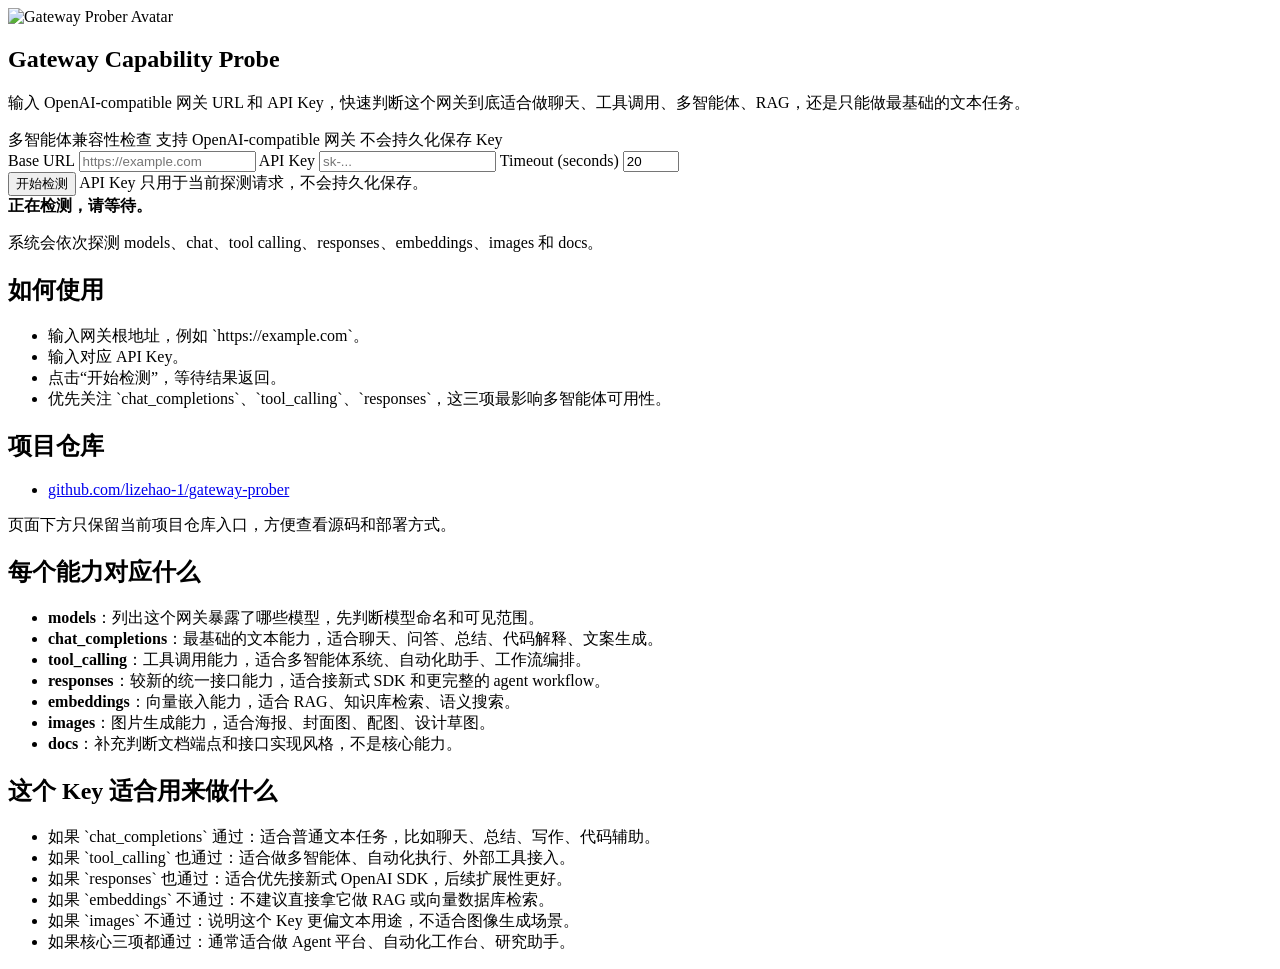
==== cf-pages/public/index.html @ f3cc96f8 "Add Chinese docs and vector avatar" ====
<!doctype html>
<html lang="zh-CN">
<head>
  <meta charset="utf-8">
  <meta name="viewport" content="width=device-width, initial-scale=1">
  <title>Gateway Capability Probe</title>
  <link rel="icon" type="image/svg+xml" href="/avatar.svg">
  <link rel="stylesheet" href="/styles.css">
</head>
<body>
  <main class="shell">
    <section class="hero">
      <div class="hero-header">
        <img class="avatar" src="/avatar.svg" alt="Gateway Prober Avatar">
        <div>
          <h1>Gateway Capability Probe</h1>
          <p class="sub">输入 OpenAI-compatible 网关 URL 和 API Key，快速判断这个网关到底适合做聊天、工具调用、多智能体、RAG，还是只能做最基础的文本任务。</p>
        </div>
      </div>
      <div class="hero-chips">
        <span class="chip">多智能体兼容性检查</span>
        <span class="chip">支持 OpenAI-compatible 网关</span>
        <span class="chip">不会持久化保存 Key</span>
      </div>
    </section>

    <section class="panel">
      <form id="probe-form">
        <div class="grid">
          <label>
            Base URL
            <input id="base-url" name="base_url" placeholder="https://example.com" required>
          </label>
          <label>
            API Key
            <input id="api-key" name="api_key" type="password" placeholder="sk-..." required>
          </label>
          <label>
            Timeout (seconds)
            <input id="timeout" name="timeout" type="number" min="1" max="120" value="20" required>
          </label>
        </div>
        <div class="actions">
          <button type="submit" id="submit-button">开始检测</button>
          <span class="hint">API Key 只用于当前探测请求，不会持久化保存。</span>
        </div>
      </form>
      <div class="progress hidden" id="progress">
        <div class="spinner"></div>
        <div>
          <strong>正在检测，请等待。</strong>
          <p class="hint">系统会依次探测 models、chat、tool calling、responses、embeddings、images 和 docs。</p>
        </div>
      </div>
      <p class="error" id="error"></p>
    </section>

    <section class="panel">
      <div class="split">
        <div>
          <h2>如何使用</h2>
          <ul class="plain-list">
            <li>输入网关根地址，例如 `https://example.com`。</li>
            <li>输入对应 API Key。</li>
            <li>点击“开始检测”，等待结果返回。</li>
            <li>优先关注 `chat_completions`、`tool_calling`、`responses`，这三项最影响多智能体可用性。</li>
          </ul>
        </div>
        <div>
          <h2>项目仓库</h2>
          <ul class="plain-list">
            <li><a href="https://github.com/lizehao-1/gateway-prober" target="_blank" rel="noreferrer">github.com/lizehao-1/gateway-prober</a></li>
          </ul>
          <p class="hint">页面下方只保留当前项目仓库入口，方便查看源码和部署方式。</p>
        </div>
      </div>
    </section>

    <section class="panel">
      <div class="split">
        <div>
          <h2>每个能力对应什么</h2>
          <ul class="plain-list">
            <li><strong>models</strong>：列出这个网关暴露了哪些模型，先判断模型命名和可见范围。</li>
            <li><strong>chat_completions</strong>：最基础的文本能力，适合聊天、问答、总结、代码解释、文案生成。</li>
            <li><strong>tool_calling</strong>：工具调用能力，适合多智能体系统、自动化助手、工作流编排。</li>
            <li><strong>responses</strong>：较新的统一接口能力，适合接新式 SDK 和更完整的 agent workflow。</li>
            <li><strong>embeddings</strong>：向量嵌入能力，适合 RAG、知识库检索、语义搜索。</li>
            <li><strong>images</strong>：图片生成能力，适合海报、封面图、配图、设计草图。</li>
            <li><strong>docs</strong>：补充判断文档端点和接口实现风格，不是核心能力。</li>
          </ul>
        </div>
        <div>
          <h2>这个 Key 适合用来做什么</h2>
          <ul class="plain-list">
            <li>如果 `chat_completions` 通过：适合普通文本任务，比如聊天、总结、写作、代码辅助。</li>
            <li>如果 `tool_calling` 也通过：适合做多智能体、自动化执行、外部工具接入。</li>
            <li>如果 `responses` 也通过：适合优先接新式 OpenAI SDK，后续扩展性更好。</li>
            <li>如果 `embeddings` 不通过：不建议直接拿它做 RAG 或向量数据库检索。</li>
            <li>如果 `images` 不通过：说明这个 Key 更偏文本用途，不适合图像生成场景。</li>
            <li>如果核心三项都通过：通常适合做 Agent 平台、自动化工作台、研究助手。</li>
          </ul>
        </div>
      </div>
    </section>

    <section class="panel hidden" id="results-panel">
      <div class="summary" id="summary"></div>
      <div class="callout hidden" id="callout"></div>
      <div class="cards" id="cards"></div>
    </section>
  </main>

  <template id="card-template">
    <article class="card">
      <div class="topline">
        <strong class="name"></strong>
        <span class="status"></span>
      </div>
      <div class="meta"></div>
      <p class="summary-text"></p>
      <pre class="details"></pre>
    </article>
  </template>

  <script src="/app.js" defer></script>
</body>
</html>
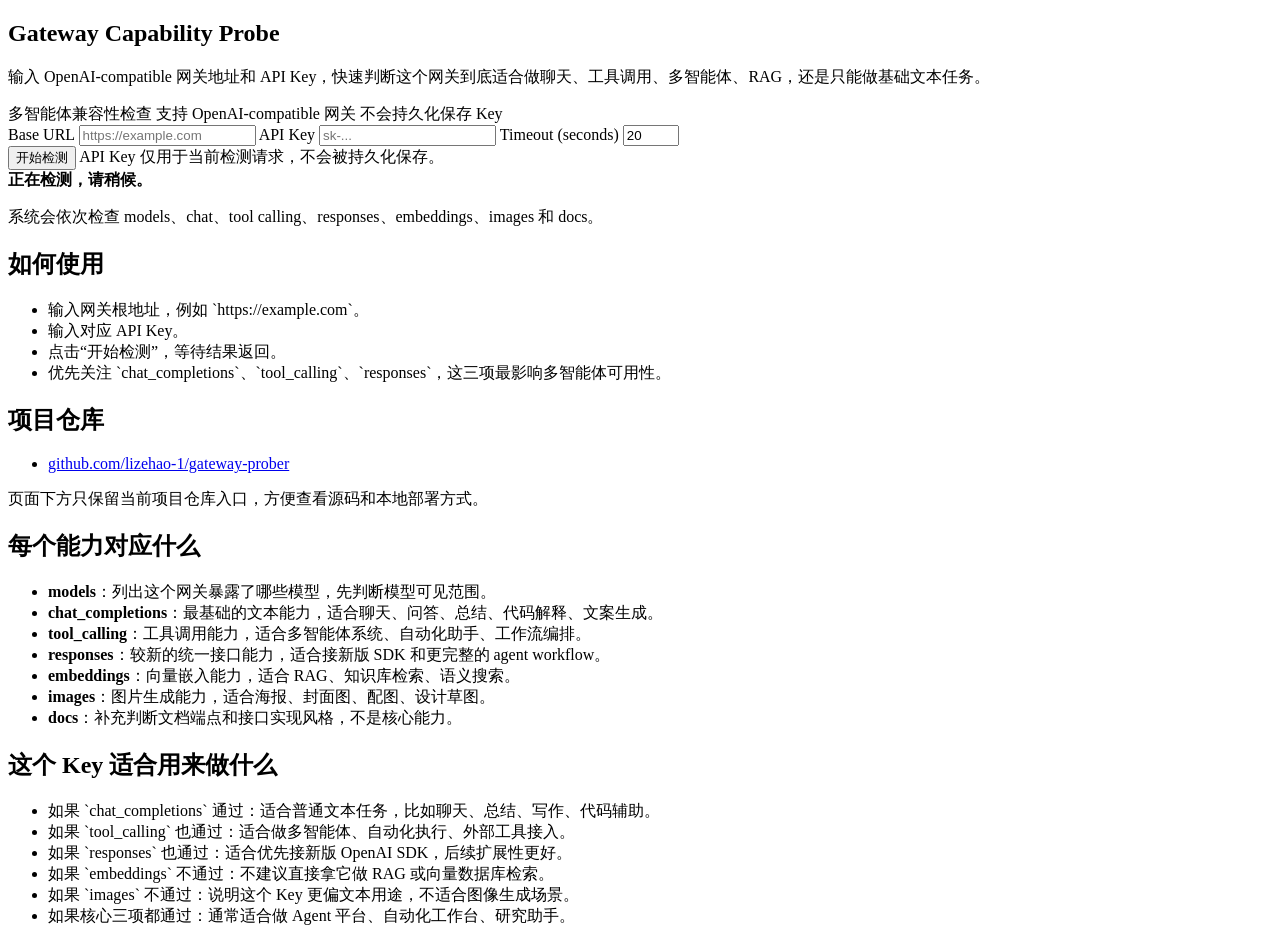
==== commit d90b7b51: "Fix Chinese copy encoding" ====
--- a/cf-pages/public/index.html
+++ b/cf-pages/public/index.html
@@ -5,18 +5,14 @@
   <meta name="viewport" content="width=device-width, initial-scale=1">
   <title>Gateway Capability Probe</title>
   <link rel="icon" type="image/svg+xml" href="/avatar.svg">
+  <link rel="shortcut icon" href="/avatar.svg">
   <link rel="stylesheet" href="/styles.css">
 </head>
 <body>
   <main class="shell">
     <section class="hero">
-      <div class="hero-header">
-        <img class="avatar" src="/avatar.svg" alt="Gateway Prober Avatar">
-        <div>
-          <h1>Gateway Capability Probe</h1>
-          <p class="sub">输入 OpenAI-compatible 网关 URL 和 API Key，快速判断这个网关到底适合做聊天、工具调用、多智能体、RAG，还是只能做最基础的文本任务。</p>
-        </div>
-      </div>
+      <h1>Gateway Capability Probe</h1>
+      <p class="sub">输入 OpenAI-compatible 网关地址和 API Key，快速判断这个网关到底适合做聊天、工具调用、多智能体、RAG，还是只能做基础文本任务。</p>
       <div class="hero-chips">
         <span class="chip">多智能体兼容性检查</span>
         <span class="chip">支持 OpenAI-compatible 网关</span>
@@ -42,14 +38,14 @@
         </div>
         <div class="actions">
           <button type="submit" id="submit-button">开始检测</button>
-          <span class="hint">API Key 只用于当前探测请求，不会持久化保存。</span>
+          <span class="hint">API Key 仅用于当前检测请求，不会被持久化保存。</span>
         </div>
       </form>
       <div class="progress hidden" id="progress">
         <div class="spinner"></div>
         <div>
-          <strong>正在检测，请等待。</strong>
-          <p class="hint">系统会依次探测 models、chat、tool calling、responses、embeddings、images 和 docs。</p>
+          <strong>正在检测，请稍候。</strong>
+          <p class="hint">系统会依次检查 models、chat、tool calling、responses、embeddings、images 和 docs。</p>
         </div>
       </div>
       <p class="error" id="error"></p>
@@ -71,7 +67,7 @@
           <ul class="plain-list">
             <li><a href="https://github.com/lizehao-1/gateway-prober" target="_blank" rel="noreferrer">github.com/lizehao-1/gateway-prober</a></li>
           </ul>
-          <p class="hint">页面下方只保留当前项目仓库入口，方便查看源码和部署方式。</p>
+          <p class="hint">页面下方只保留当前项目仓库入口，方便查看源码和本地部署方式。</p>
         </div>
       </div>
     </section>
@@ -81,10 +77,10 @@
         <div>
           <h2>每个能力对应什么</h2>
           <ul class="plain-list">
-            <li><strong>models</strong>：列出这个网关暴露了哪些模型，先判断模型命名和可见范围。</li>
+            <li><strong>models</strong>：列出这个网关暴露了哪些模型，先判断模型可见范围。</li>
             <li><strong>chat_completions</strong>：最基础的文本能力，适合聊天、问答、总结、代码解释、文案生成。</li>
             <li><strong>tool_calling</strong>：工具调用能力，适合多智能体系统、自动化助手、工作流编排。</li>
-            <li><strong>responses</strong>：较新的统一接口能力，适合接新式 SDK 和更完整的 agent workflow。</li>
+            <li><strong>responses</strong>：较新的统一接口能力，适合接新版 SDK 和更完整的 agent workflow。</li>
             <li><strong>embeddings</strong>：向量嵌入能力，适合 RAG、知识库检索、语义搜索。</li>
             <li><strong>images</strong>：图片生成能力，适合海报、封面图、配图、设计草图。</li>
             <li><strong>docs</strong>：补充判断文档端点和接口实现风格，不是核心能力。</li>
@@ -95,7 +91,7 @@
           <ul class="plain-list">
             <li>如果 `chat_completions` 通过：适合普通文本任务，比如聊天、总结、写作、代码辅助。</li>
             <li>如果 `tool_calling` 也通过：适合做多智能体、自动化执行、外部工具接入。</li>
-            <li>如果 `responses` 也通过：适合优先接新式 OpenAI SDK，后续扩展性更好。</li>
+            <li>如果 `responses` 也通过：适合优先接新版 OpenAI SDK，后续扩展性更好。</li>
             <li>如果 `embeddings` 不通过：不建议直接拿它做 RAG 或向量数据库检索。</li>
             <li>如果 `images` 不通过：说明这个 Key 更偏文本用途，不适合图像生成场景。</li>
             <li>如果核心三项都通过：通常适合做 Agent 平台、自动化工作台、研究助手。</li>
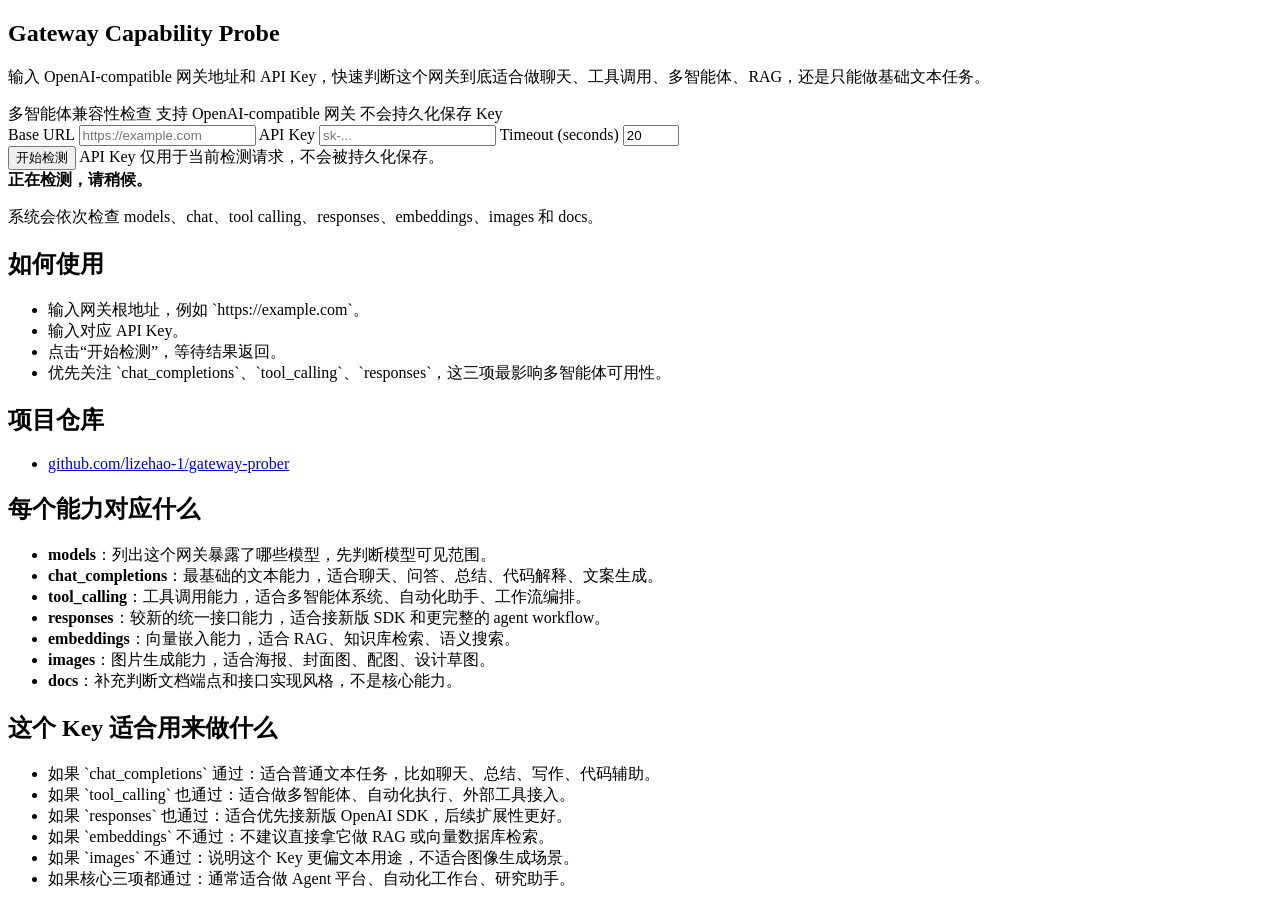
==== commit 241c9132: "Remove repository hint copy" ====
--- a/cf-pages/public/index.html
+++ b/cf-pages/public/index.html
@@ -3,10 +3,39 @@
 <head>
   <meta charset="utf-8">
   <meta name="viewport" content="width=device-width, initial-scale=1">
-  <title>Gateway Capability Probe</title>
+  <title>Gateway Prober | 检测 OpenAI 兼容网关的模型、接口与用途</title>
+  <meta name="description" content="检测第三方 OpenAI-compatible 网关真实支持哪些模型、接口和能力，快速判断是否适合聊天、多智能体、RAG、图片生成和自动化工作流。">
+  <meta name="robots" content="index,follow">
+  <meta name="author" content="lizehao">
+  <link rel="canonical" href="https://lizehao.asia/">
+  <meta property="og:type" content="website">
+  <meta property="og:site_name" content="Gateway Prober">
+  <meta property="og:title" content="Gateway Prober | 检测 OpenAI 兼容网关的模型、接口与用途">
+  <meta property="og:description" content="输入 Base URL 和 API Key，快速判断一个第三方网关是否适合聊天、多智能体、RAG、图片生成和自动化工作流。">
+  <meta property="og:url" content="https://lizehao.asia/">
+  <meta property="og:image" content="https://lizehao.asia/avatar.svg">
+  <meta name="twitter:card" content="summary">
+  <meta name="twitter:title" content="Gateway Prober | 检测 OpenAI 兼容网关的模型、接口与用途">
+  <meta name="twitter:description" content="快速检测第三方 OpenAI-compatible 网关的模型、接口与实际用途。">
+  <meta name="twitter:image" content="https://lizehao.asia/avatar.svg">
   <link rel="icon" type="image/svg+xml" href="/avatar.svg">
   <link rel="shortcut icon" href="/avatar.svg">
   <link rel="stylesheet" href="/styles.css">
+  <script type="application/ld+json">
+    {
+      "@context": "https://schema.org",
+      "@type": "WebApplication",
+      "name": "Gateway Prober",
+      "url": "https://lizehao.asia/",
+      "applicationCategory": "DeveloperApplication",
+      "operatingSystem": "Web",
+      "description": "检测第三方 OpenAI-compatible 网关真实支持哪些模型、接口和能力，快速判断是否适合聊天、多智能体、RAG、图片生成和自动化工作流。",
+      "author": {
+        "@type": "Person",
+        "name": "lizehao"
+      }
+    }
+  </script>
 </head>
 <body>
   <main class="shell">
@@ -67,7 +96,6 @@
           <ul class="plain-list">
             <li><a href="https://github.com/lizehao-1/gateway-prober" target="_blank" rel="noreferrer">github.com/lizehao-1/gateway-prober</a></li>
           </ul>
-          <p class="hint">页面下方只保留当前项目仓库入口，方便查看源码和本地部署方式。</p>
         </div>
       </div>
     </section>
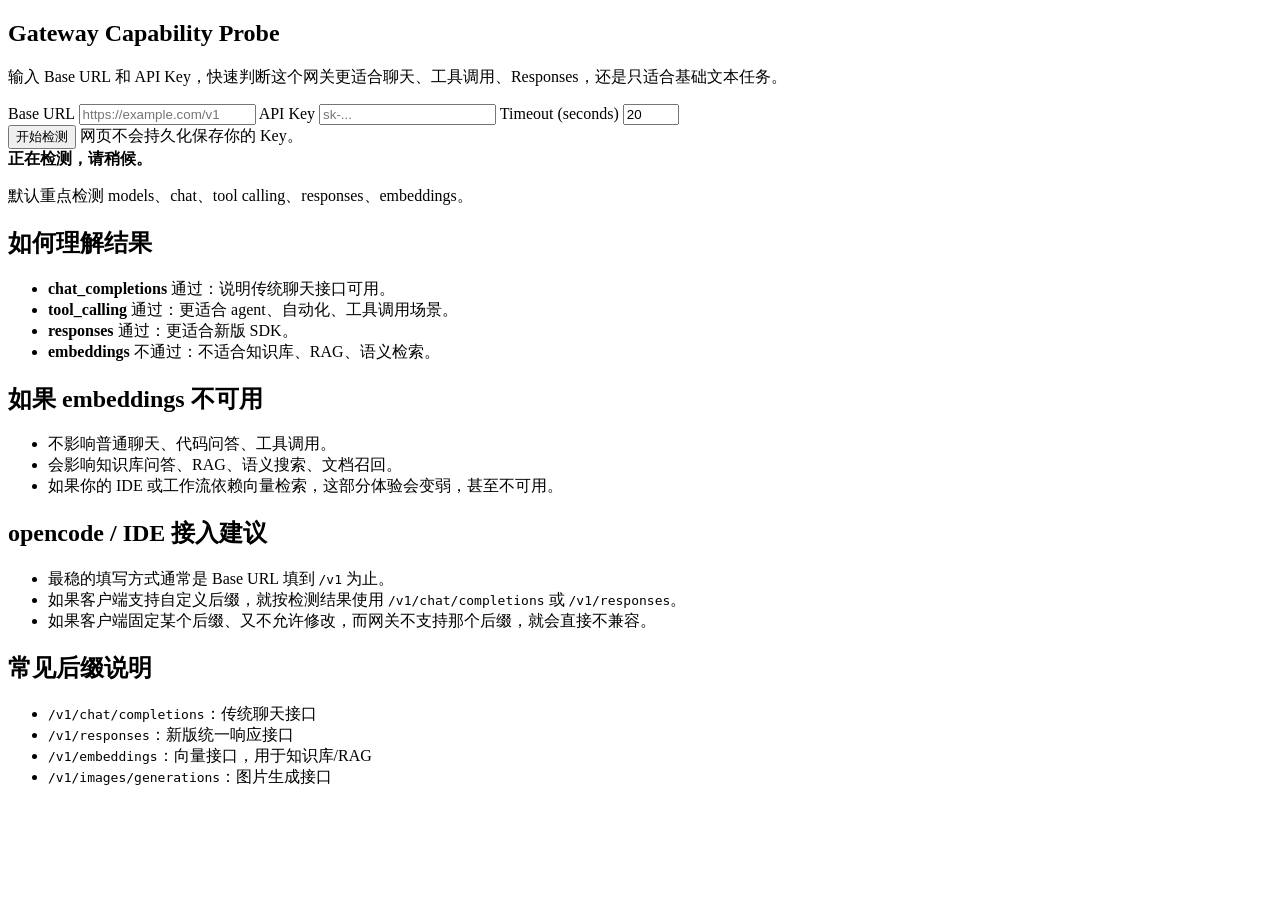
==== commit 93f467fe: "feat: explain embeddings limits and endpoint usage" ====
--- a/cf-pages/public/index.html
+++ b/cf-pages/public/index.html
@@ -3,50 +3,16 @@
 <head>
   <meta charset="utf-8">
   <meta name="viewport" content="width=device-width, initial-scale=1">
-  <title>Gateway Prober | 检测 OpenAI 兼容网关的模型、接口与用途</title>
-  <meta name="description" content="检测第三方 OpenAI-compatible 网关真实支持哪些模型、接口和能力，快速判断是否适合聊天、多智能体、RAG、图片生成和自动化工作流。">
-  <meta name="robots" content="index,follow">
-  <meta name="author" content="lizehao">
+  <title>Gateway Prober</title>
+  <meta name="description" content="检测 OpenAI 兼容网关支持哪些端点、模型与能力。">
   <link rel="canonical" href="https://lizehao.asia/">
-  <meta property="og:type" content="website">
-  <meta property="og:site_name" content="Gateway Prober">
-  <meta property="og:title" content="Gateway Prober | 检测 OpenAI 兼容网关的模型、接口与用途">
-  <meta property="og:description" content="输入 Base URL 和 API Key，快速判断一个第三方网关是否适合聊天、多智能体、RAG、图片生成和自动化工作流。">
-  <meta property="og:url" content="https://lizehao.asia/">
-  <meta property="og:image" content="https://lizehao.asia/avatar.svg">
-  <meta name="twitter:card" content="summary">
-  <meta name="twitter:title" content="Gateway Prober | 检测 OpenAI 兼容网关的模型、接口与用途">
-  <meta name="twitter:description" content="快速检测第三方 OpenAI-compatible 网关的模型、接口与实际用途。">
-  <meta name="twitter:image" content="https://lizehao.asia/avatar.svg">
-  <link rel="icon" type="image/svg+xml" href="/avatar.svg">
-  <link rel="shortcut icon" href="/avatar.svg">
   <link rel="stylesheet" href="/styles.css">
-  <script type="application/ld+json">
-    {
-      "@context": "https://schema.org",
-      "@type": "WebApplication",
-      "name": "Gateway Prober",
-      "url": "https://lizehao.asia/",
-      "applicationCategory": "DeveloperApplication",
-      "operatingSystem": "Web",
-      "description": "检测第三方 OpenAI-compatible 网关真实支持哪些模型、接口和能力，快速判断是否适合聊天、多智能体、RAG、图片生成和自动化工作流。",
-      "author": {
-        "@type": "Person",
-        "name": "lizehao"
-      }
-    }
-  </script>
 </head>
 <body>
   <main class="shell">
     <section class="hero">
       <h1>Gateway Capability Probe</h1>
-      <p class="sub">输入 OpenAI-compatible 网关地址和 API Key，快速判断这个网关到底适合做聊天、工具调用、多智能体、RAG，还是只能做基础文本任务。</p>
-      <div class="hero-chips">
-        <span class="chip">多智能体兼容性检查</span>
-        <span class="chip">支持 OpenAI-compatible 网关</span>
-        <span class="chip">不会持久化保存 Key</span>
-      </div>
+      <p class="sub">输入 Base URL 和 API Key，快速判断这个网关更适合聊天、工具调用、Responses，还是只适合基础文本任务。</p>
     </section>
 
     <section class="panel">
@@ -54,7 +20,7 @@
         <div class="grid">
           <label>
             Base URL
-            <input id="base-url" name="base_url" placeholder="https://example.com" required>
+            <input id="base-url" name="base_url" placeholder="https://example.com/v1" required>
           </label>
           <label>
             API Key
@@ -67,14 +33,14 @@
         </div>
         <div class="actions">
           <button type="submit" id="submit-button">开始检测</button>
-          <span class="hint">API Key 仅用于当前检测请求，不会被持久化保存。</span>
+          <span class="hint">网页不会持久化保存你的 Key。</span>
         </div>
       </form>
       <div class="progress hidden" id="progress">
         <div class="spinner"></div>
         <div>
           <strong>正在检测，请稍候。</strong>
-          <p class="hint">系统会依次检查 models、chat、tool calling、responses、embeddings、images 和 docs。</p>
+          <p class="hint">默认重点检测 models、chat、tool calling、responses、embeddings。</p>
         </div>
       </div>
       <p class="error" id="error"></p>
@@ -83,18 +49,20 @@
     <section class="panel">
       <div class="split">
         <div>
-          <h2>如何使用</h2>
+          <h2>如何理解结果</h2>
           <ul class="plain-list">
-            <li>输入网关根地址，例如 `https://example.com`。</li>
-            <li>输入对应 API Key。</li>
-            <li>点击“开始检测”，等待结果返回。</li>
-            <li>优先关注 `chat_completions`、`tool_calling`、`responses`，这三项最影响多智能体可用性。</li>
+            <li><strong>chat_completions</strong> 通过：说明传统聊天接口可用。</li>
+            <li><strong>tool_calling</strong> 通过：更适合 agent、自动化、工具调用场景。</li>
+            <li><strong>responses</strong> 通过：更适合新版 SDK。</li>
+            <li><strong>embeddings</strong> 不通过：不适合知识库、RAG、语义检索。</li>
           </ul>
         </div>
         <div>
-          <h2>项目仓库</h2>
+          <h2>如果 embeddings 不可用</h2>
           <ul class="plain-list">
-            <li><a href="https://github.com/lizehao-1/gateway-prober" target="_blank" rel="noreferrer">github.com/lizehao-1/gateway-prober</a></li>
+            <li>不影响普通聊天、代码问答、工具调用。</li>
+            <li>会影响知识库问答、RAG、语义搜索、文档召回。</li>
+            <li>如果你的 IDE 或工作流依赖向量检索，这部分体验会变弱，甚至不可用。</li>
           </ul>
         </div>
       </div>
@@ -103,26 +71,20 @@
     <section class="panel">
       <div class="split">
         <div>
-          <h2>每个能力对应什么</h2>
+          <h2>opencode / IDE 接入建议</h2>
           <ul class="plain-list">
-            <li><strong>models</strong>：列出这个网关暴露了哪些模型，先判断模型可见范围。</li>
-            <li><strong>chat_completions</strong>：最基础的文本能力，适合聊天、问答、总结、代码解释、文案生成。</li>
-            <li><strong>tool_calling</strong>：工具调用能力，适合多智能体系统、自动化助手、工作流编排。</li>
-            <li><strong>responses</strong>：较新的统一接口能力，适合接新版 SDK 和更完整的 agent workflow。</li>
-            <li><strong>embeddings</strong>：向量嵌入能力，适合 RAG、知识库检索、语义搜索。</li>
-            <li><strong>images</strong>：图片生成能力，适合海报、封面图、配图、设计草图。</li>
-            <li><strong>docs</strong>：补充判断文档端点和接口实现风格，不是核心能力。</li>
+            <li>最稳的填写方式通常是 Base URL 填到 <code>/v1</code> 为止。</li>
+            <li>如果客户端支持自定义后缀，就按检测结果使用 <code>/v1/chat/completions</code> 或 <code>/v1/responses</code>。</li>
+            <li>如果客户端固定某个后缀、又不允许修改，而网关不支持那个后缀，就会直接不兼容。</li>
           </ul>
         </div>
         <div>
-          <h2>这个 Key 适合用来做什么</h2>
+          <h2>常见后缀说明</h2>
           <ul class="plain-list">
-            <li>如果 `chat_completions` 通过：适合普通文本任务，比如聊天、总结、写作、代码辅助。</li>
-            <li>如果 `tool_calling` 也通过：适合做多智能体、自动化执行、外部工具接入。</li>
-            <li>如果 `responses` 也通过：适合优先接新版 OpenAI SDK，后续扩展性更好。</li>
-            <li>如果 `embeddings` 不通过：不建议直接拿它做 RAG 或向量数据库检索。</li>
-            <li>如果 `images` 不通过：说明这个 Key 更偏文本用途，不适合图像生成场景。</li>
-            <li>如果核心三项都通过：通常适合做 Agent 平台、自动化工作台、研究助手。</li>
+            <li><code>/v1/chat/completions</code>：传统聊天接口</li>
+            <li><code>/v1/responses</code>：新版统一响应接口</li>
+            <li><code>/v1/embeddings</code>：向量接口，用于知识库/RAG</li>
+            <li><code>/v1/images/generations</code>：图片生成接口</li>
           </ul>
         </div>
       </div>
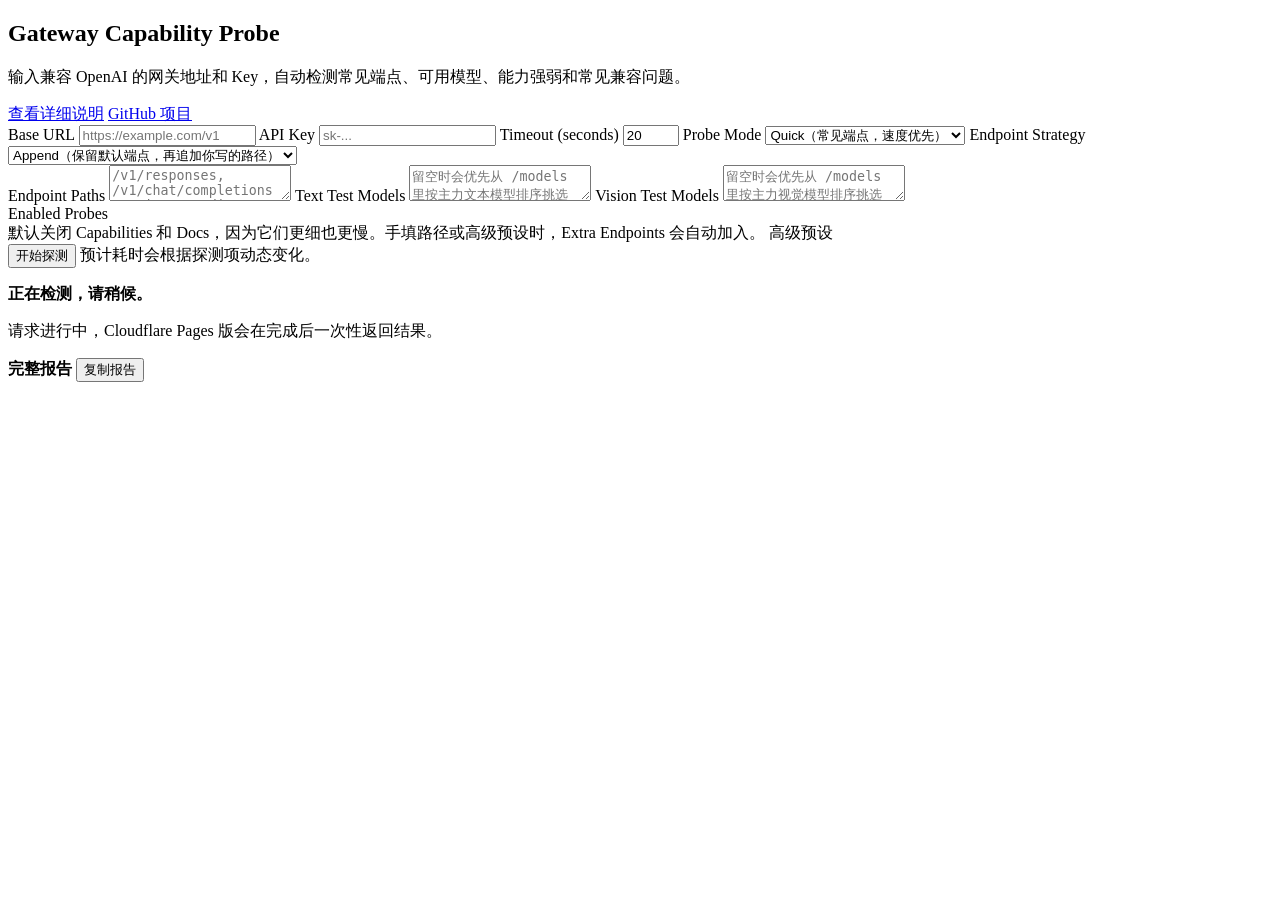
==== commit 35ad56a9: "feat: publish advanced pages probe ui" ====
--- a/cf-pages/public/index.html
+++ b/cf-pages/public/index.html
@@ -12,88 +12,90 @@
   <main class="shell">
     <section class="hero">
       <h1>Gateway Capability Probe</h1>
-      <p class="sub">输入 Base URL 和 API Key，快速判断这个网关更适合聊天、工具调用、Responses，还是只适合基础文本任务。</p>
+      <p class="sub">输入兼容 OpenAI 的网关地址和 Key，自动检测常见端点、可用模型、能力强弱和常见兼容问题。</p>
+      <div class="navrow">
+        <a class="navlink" href="/docs-page/">查看详细说明</a>
+        <a class="navlink" href="https://github.com/lizehao-1/gateway-prober" target="_blank" rel="noreferrer">GitHub 项目</a>
+      </div>
     </section>
 
     <section class="panel">
       <form id="probe-form">
         <div class="grid">
-          <label>
-            Base URL
+          <label>Base URL
             <input id="base-url" name="base_url" placeholder="https://example.com/v1" required>
           </label>
-          <label>
-            API Key
+          <label>API Key
             <input id="api-key" name="api_key" type="password" placeholder="sk-..." required>
           </label>
-          <label>
-            Timeout (seconds)
+          <label>Timeout (seconds)
             <input id="timeout" name="timeout" type="number" min="1" max="120" value="20" required>
           </label>
+          <label>Probe Mode
+            <select id="probe-mode" name="probe_mode">
+              <option value="quick">Quick（常见端点，速度优先）</option>
+              <option value="deep">Deep（更多前缀，兼容优先）</option>
+            </select>
+          </label>
+          <label>Endpoint Strategy
+            <select id="endpoint-strategy" name="endpoint_strategy">
+              <option value="append">Append（保留默认端点，再追加你写的路径）</option>
+              <option value="custom_only">Custom Only（只测你写的路径和预设）</option>
+            </select>
+          </label>
         </div>
+
+        <div class="grid-wide">
+          <label>Endpoint Paths
+            <textarea id="endpoint-paths" name="endpoint_paths" placeholder="/v1/responses, /v1/chat/completions&#10;/v1/images/edits, /v1/audio/translations&#10;也支持 JSON 数组"></textarea>
+          </label>
+          <label>Text Test Models
+            <textarea id="text-models" name="text_models" placeholder="留空时会优先从 /models 里按主力文本模型排序挑选"></textarea>
+          </label>
+          <label>Vision Test Models
+            <textarea id="vision-models" name="vision_models" placeholder="留空时会优先从 /models 里按主力视觉模型排序挑选"></textarea>
+          </label>
+        </div>
+
+        <label>Enabled Probes
+          <div class="checks" id="probe-options"></div>
+          <span class="hint">默认关闭 Capabilities 和 Docs，因为它们更细也更慢。手填路径或高级预设时，Extra Endpoints 会自动加入。</span>
+        </label>
+
+        <label>高级预设
+          <div class="checks" id="preset-options"></div>
+        </label>
+
         <div class="actions">
-          <button type="submit" id="submit-button">开始检测</button>
-          <span class="hint">网页不会持久化保存你的 Key。</span>
+          <button type="submit" id="submit-button">开始探测</button>
+          <span class="hint" id="estimate-hint">预计耗时会根据探测项动态变化。</span>
         </div>
       </form>
+
+      <p class="notice hidden" id="notice"></p>
+      <p class="error hidden" id="error"></p>
+
       <div class="progress hidden" id="progress">
         <div class="spinner"></div>
         <div>
-          <strong>正在检测，请稍候。</strong>
-          <p class="hint">默认重点检测 models、chat、tool calling、responses、embeddings。</p>
-        </div>
-      </div>
-      <p class="error" id="error"></p>
-    </section>
-
-    <section class="panel">
-      <div class="split">
-        <div>
-          <h2>如何理解结果</h2>
-          <ul class="plain-list">
-            <li><strong>chat_completions</strong> 通过：说明传统聊天接口可用。</li>
-            <li><strong>tool_calling</strong> 通过：更适合 agent、自动化、工具调用场景。</li>
-            <li><strong>responses</strong> 通过：更适合新版 SDK。</li>
-            <li><strong>embeddings</strong> 不通过：不适合知识库、RAG、语义检索。</li>
-          </ul>
-        </div>
-        <div>
-          <h2>如果 embeddings 不可用</h2>
-          <ul class="plain-list">
-            <li>不影响普通聊天、代码问答、工具调用。</li>
-            <li>会影响知识库问答、RAG、语义搜索、文档召回。</li>
-            <li>如果你的 IDE 或工作流依赖向量检索，这部分体验会变弱，甚至不可用。</li>
-          </ul>
-        </div>
-      </div>
-    </section>
-
-    <section class="panel">
-      <div class="split">
-        <div>
-          <h2>opencode / IDE 接入建议</h2>
-          <ul class="plain-list">
-            <li>最稳的填写方式通常是 Base URL 填到 <code>/v1</code> 为止。</li>
-            <li>如果客户端支持自定义后缀，就按检测结果使用 <code>/v1/chat/completions</code> 或 <code>/v1/responses</code>。</li>
-            <li>如果客户端固定某个后缀、又不允许修改，而网关不支持那个后缀，就会直接不兼容。</li>
-          </ul>
-        </div>
-        <div>
-          <h2>常见后缀说明</h2>
-          <ul class="plain-list">
-            <li><code>/v1/chat/completions</code>：传统聊天接口</li>
-            <li><code>/v1/responses</code>：新版统一响应接口</li>
-            <li><code>/v1/embeddings</code>：向量接口，用于知识库/RAG</li>
-            <li><code>/v1/images/generations</code>：图片生成接口</li>
-          </ul>
+          <strong id="progress-title">正在检测，请稍候。</strong>
+          <p class="hint" id="progress-detail">请求进行中，Cloudflare Pages 版会在完成后一次性返回结果。</p>
         </div>
       </div>
     </section>
 
     <section class="panel hidden" id="results-panel">
-      <div class="summary" id="summary"></div>
+      <div class="summary" id="summary-chips"></div>
+      <div class="rankings hidden" id="ranking-chips"></div>
       <div class="callout hidden" id="callout"></div>
-      <div class="cards" id="cards"></div>
+      <div class="report hidden" id="report-panel">
+        <div class="topline">
+          <strong>完整报告</strong>
+          <button type="button" id="copy-report-button">复制报告</button>
+        </div>
+        <pre id="report-body"></pre>
+      </div>
+      <div class="cards" id="results-cards"></div>
     </section>
   </main>
 
@@ -105,7 +107,11 @@
       </div>
       <div class="meta"></div>
       <p class="summary-text"></p>
-      <pre class="details"></pre>
+      <div class="mini"></div>
+      <details>
+        <summary>查看详情</summary>
+        <pre class="details"></pre>
+      </details>
     </article>
   </template>
 
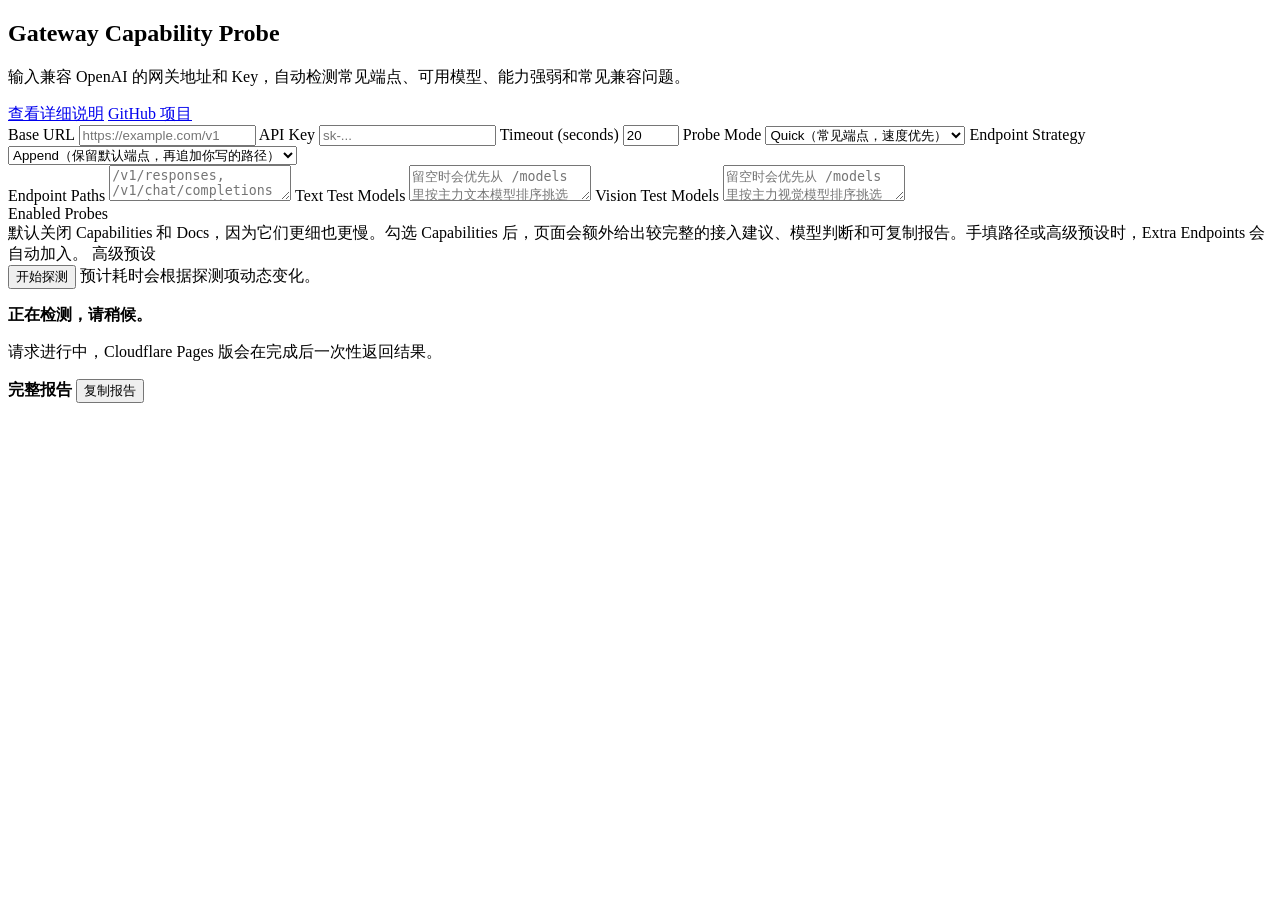
==== commit bfc2378f: "Improve capabilities guidance across local and CF builds" ====
--- a/cf-pages/public/index.html
+++ b/cf-pages/public/index.html
@@ -59,7 +59,7 @@
 
         <label>Enabled Probes
           <div class="checks" id="probe-options"></div>
-          <span class="hint">默认关闭 Capabilities 和 Docs，因为它们更细也更慢。手填路径或高级预设时，Extra Endpoints 会自动加入。</span>
+          <span class="hint">默认关闭 Capabilities 和 Docs，因为它们更细也更慢。勾选 Capabilities 后，页面会额外给出较完整的接入建议、模型判断和可复制报告。手填路径或高级预设时，Extra Endpoints 会自动加入。</span>
         </label>
 
         <label>高级预设
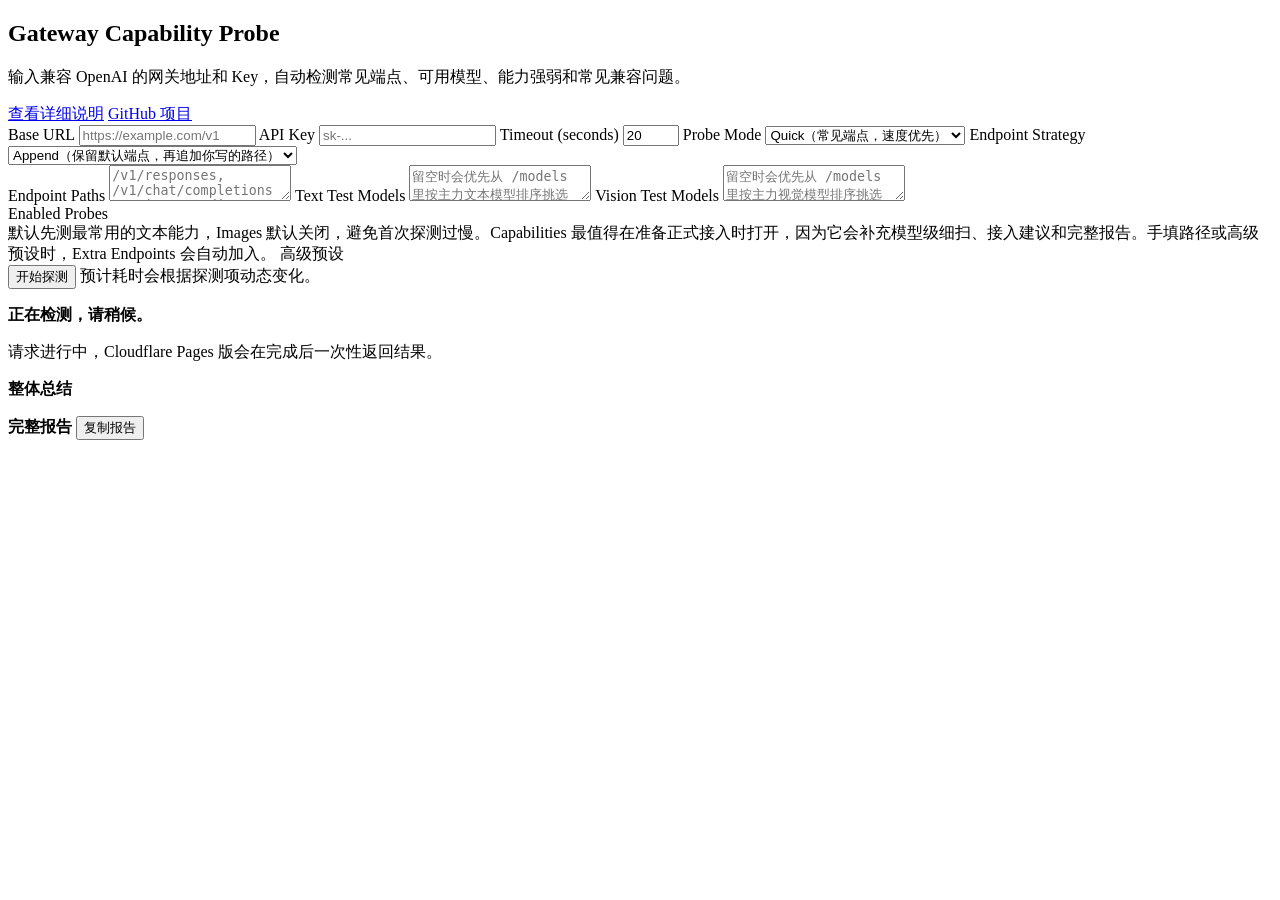
==== commit 7d2bf45a: "Refine summaries and capabilities guidance" ====
--- a/cf-pages/public/index.html
+++ b/cf-pages/public/index.html
@@ -59,7 +59,7 @@
 
         <label>Enabled Probes
           <div class="checks" id="probe-options"></div>
-          <span class="hint">默认关闭 Capabilities 和 Docs，因为它们更细也更慢。勾选 Capabilities 后，页面会额外给出较完整的接入建议、模型判断和可复制报告。手填路径或高级预设时，Extra Endpoints 会自动加入。</span>
+          <span class="hint">默认先测最常用的文本能力，Images 默认关闭，避免首次探测过慢。Capabilities 最值得在准备正式接入时打开，因为它会补充模型级细扫、接入建议和完整报告。手填路径或高级预设时，Extra Endpoints 会自动加入。</span>
         </label>
 
         <label>高级预设
@@ -87,7 +87,13 @@
     <section class="panel hidden" id="results-panel">
       <div class="summary" id="summary-chips"></div>
       <div class="rankings hidden" id="ranking-chips"></div>
-      <div class="callout hidden" id="callout"></div>
+      <div class="report hidden" id="summary-panel">
+        <div class="topline">
+          <strong>整体总结</strong>
+          <span class="hint" id="selection-hint"></span>
+        </div>
+        <p class="summary-text" id="callout"></p>
+      </div>
       <div class="report hidden" id="report-panel">
         <div class="topline">
           <strong>完整报告</strong>
